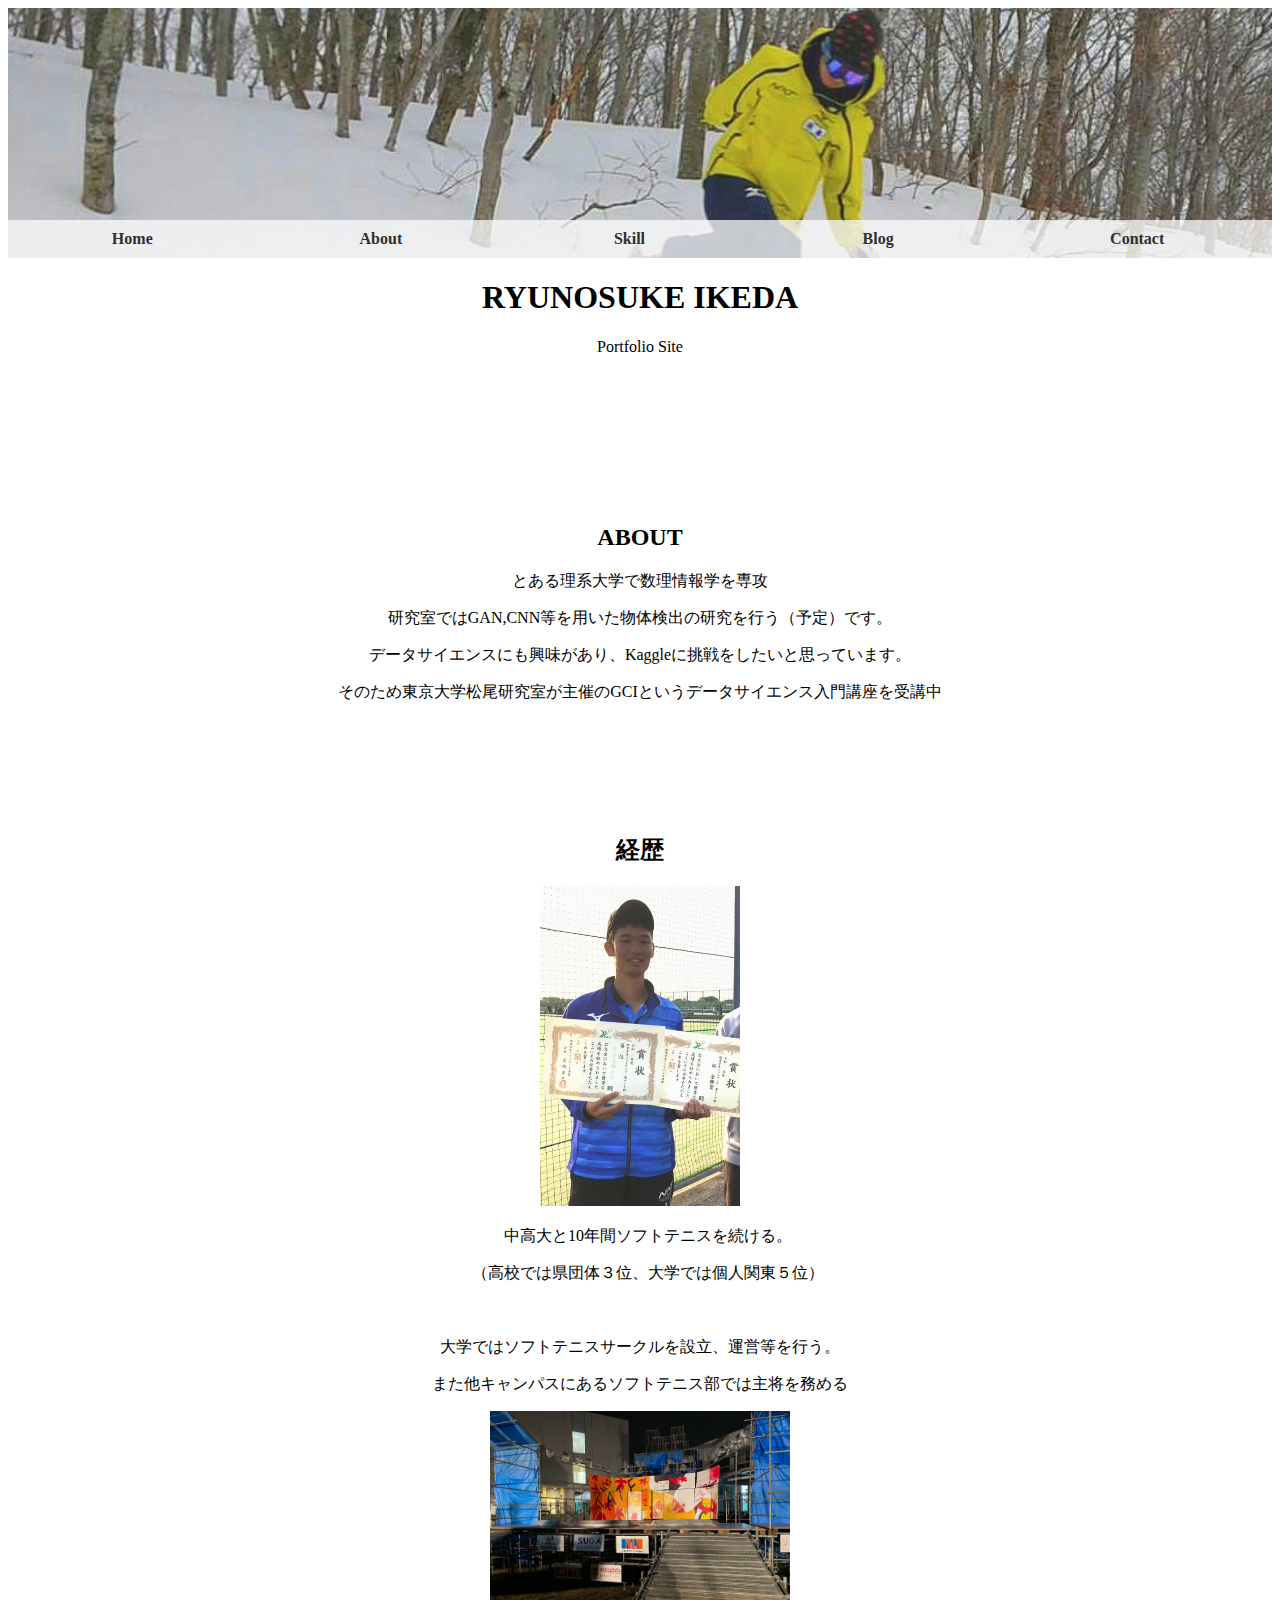
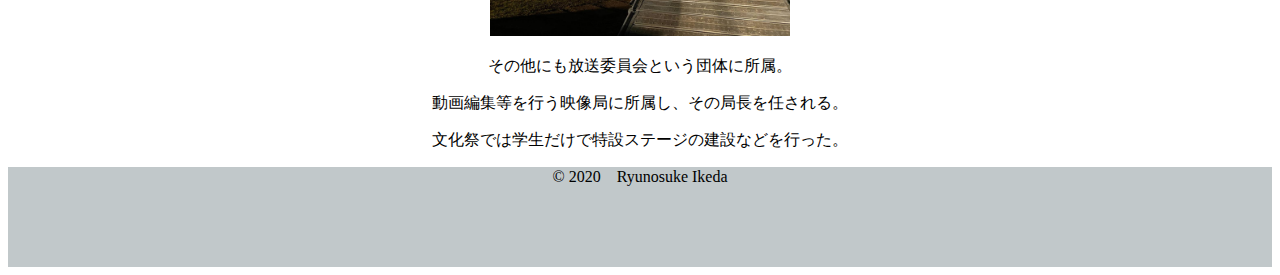
==== about.html @ a3bea765 "new" ====
<!DOCTYPE html>
<html>
<head>
  <meta charset="utf-8">
  <title>Ryunosuke Ikeda portfolio</title>
  <link rel="stylesheet" href="css/styles.css">
  <mata name="description" content="Ryunosuke-Ikedaのポートフォリオ">

</head>

<header>
  <nav>
    <ul>
    <li class=”current”><a href="index.html">Home</a></li>
    <li><a href="about.html">About</a></li>
    <li><a href="skill.html">Skill</a></li>
    <li><a href="Blog.html">Blog</a></li>
    <li><a href="Contact.html">Contact</a></li>
    </ul>
  </nav>
</header>

<body>
  <div class="home">
    
    <h1>RYUNOSUKE IKEDA</h1>
    <P>Portfolio Site</P>
    <p>　</p>
    <p>　</p>
    <p>　</p>
    <p>　</p>

    <h2>ABOUT</h2>
    <p>とある理系大学で数理情報学を専攻</p>
    <p>研究室ではGAN,CNN等を用いた物体検出の研究を行う（予定）です。</p>
    <p>データサイエンスにも興味があり、Kaggleに挑戦をしたいと思っています。</p>
    <p>そのため東京大学松尾研究室が主催のGCIというデータサイエンス入門講座を受講中</p>
    <p>　</p>
    <p>　</p>
    <p>　</p>

  </div>

  <div class="c">
    <h2>経歴</h2>
    <img src="img/tennis3.jpg" width=200　height=200 >
    <p>　中高大と10年間ソフトテニスを続ける。</p>
    <p>　（高校では県団体３位、大学では個人関東５位）</p>
    <p>　</p>
    <p>大学ではソフトテニスサークルを設立、運営等を行う。</p>
    <p>また他キャンパスにあるソフトテニス部では主将を務める</p>
    <img src="img/KATE.jpg" width=300　height=300 >
    <p>その他にも放送委員会という団体に所属。</p>
    <p>動画編集等を行う映像局に所属し、その局長を任される。</p>
    <p>文化祭では学生だけで特設ステージの建設などを行った。</p>



  </div>

  
  <footer>

    <p>© 2020　Ryunosuke Ikeda</p>
  </footer>


</body>


</html>
---- css/styles.css ----
header
{
  height: 250px;
  text-align: center;
  font-family:"Book Antiqua";
  background-image: url("../img/2.jpeg");
  background-size: cover;
  background-position: 50% 10%;
  position: relative;
}
.home
{
  text-align: center;
  font-family:"Garamond";
}
.c
{
  text-align: center;
  font-family:"Garamond";
 
}


ul{
  display: table;
  margin: 0 auto;
  padding: 0;
  width: 100%;
  text-align: center;
  font-family:"Garamond";
  position: absolute;
	bottom: 0;
  
  }
  ul li{
  display: table-cell;
  min-width: 50px;
  }
  ul li a{
  display: block;
  width: 100%;
  padding: 10px 0;
  text-decoration: none;
  color: rgb(48, 48, 48);
  background-color: rgba(252, 252, 252, 0.75);
  font-weight: bold;
  }
  ul li.current{
  border: 3px solid #555;
  }
  ul li.current a{
  color: #555;
  }
  ul li a:hover{
  color: #E71B1F;
  }

footer{
  width: 100%;
  height: 100px;
  background-color: #c1c8ca;
  color: rgb(0, 0, 0);
  text-align: center;
  font-family:"Garamond";
}
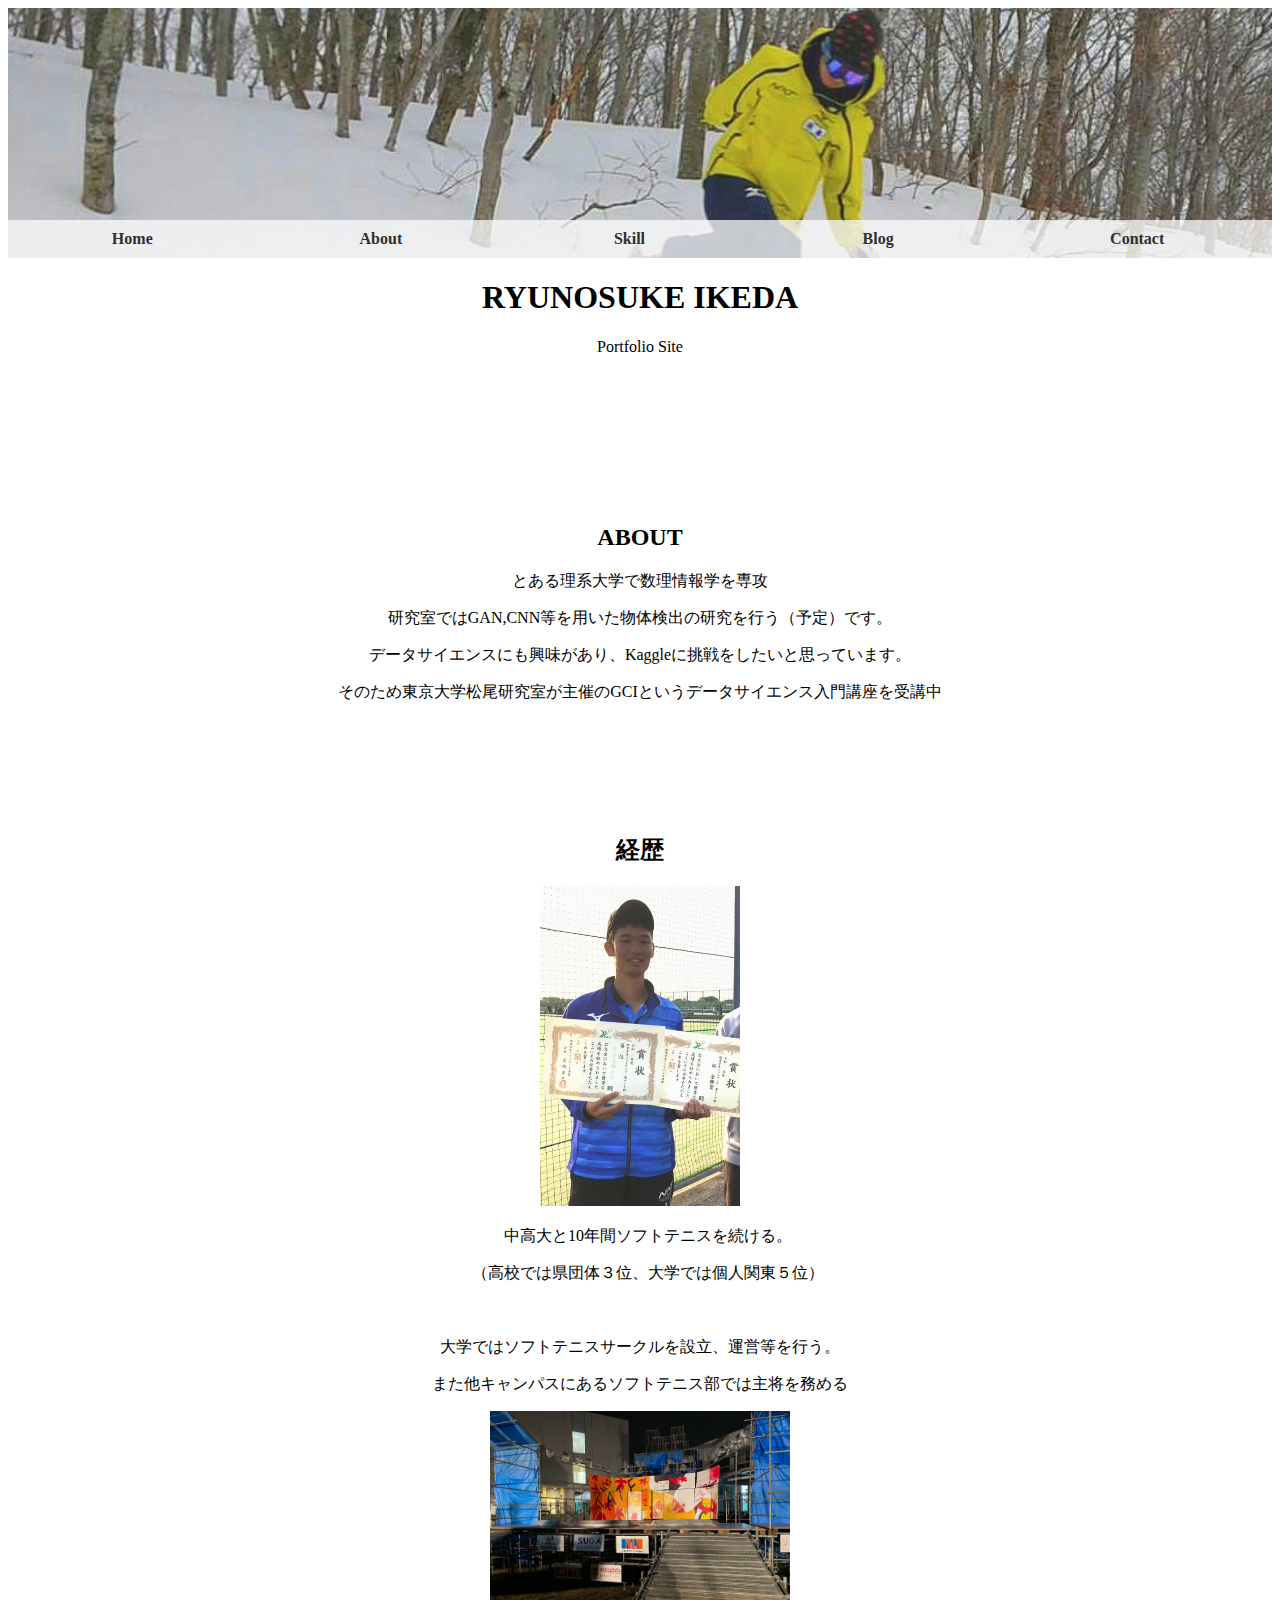
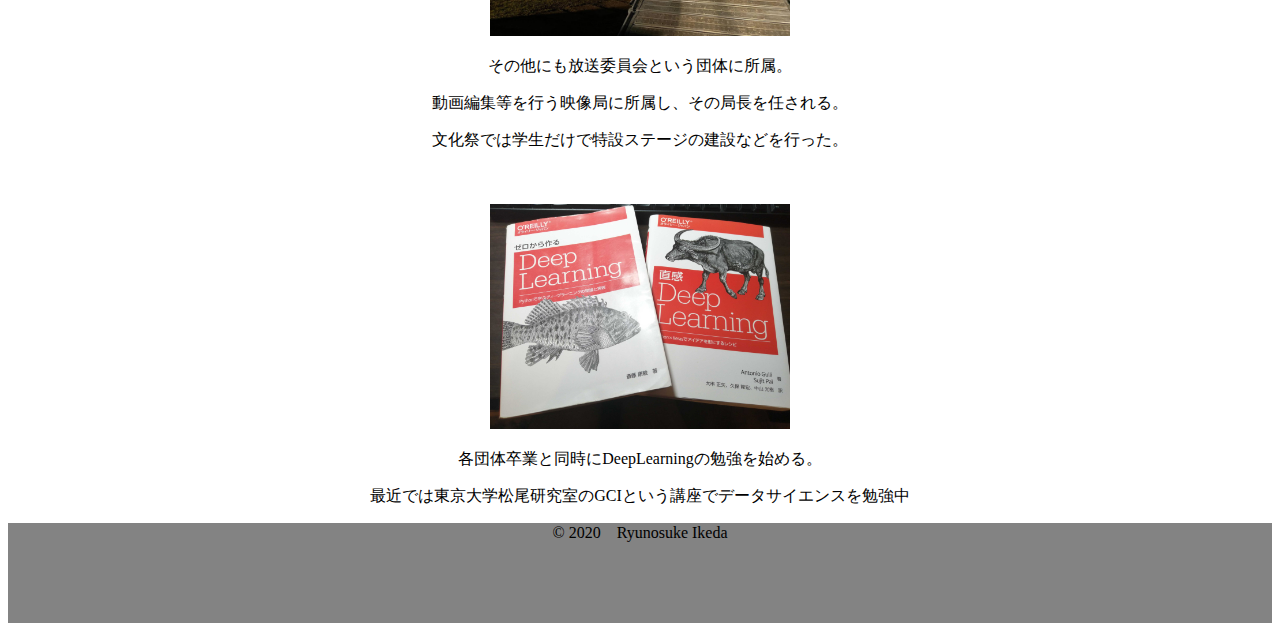
==== commit 1c1349a6: "追加" ====
--- a/about.html
+++ b/about.html
@@ -54,6 +54,13 @@
     <p>その他にも放送委員会という団体に所属。</p>
     <p>動画編集等を行う映像局に所属し、その局長を任される。</p>
     <p>文化祭では学生だけで特設ステージの建設などを行った。</p>
+    <p>　</p>
+    <img src="img/zerotuku.jpg" width=300　height=300 >
+    <P>各団体卒業と同時にDeepLearningの勉強を始める。</P>
+    <p>最近では東京大学松尾研究室のGCIという講座でデータサイエンスを勉強中</p>
+
+
+
 
 
 
--- a/css/styles.css
+++ b/css/styles.css
@@ -56,13 +56,26 @@
   color: #E71B1F;
   }
 
+
+/*
+.wrapper{
+  min-height: 200vh;
+  position: relative;
+}
+*/
 footer{
   width: 100%;
   height: 100px;
-  background-color: #c1c8ca;
+  background-color: #838383;
   color: rgb(0, 0, 0);
   text-align: center;
   font-family:"Garamond";
+  /*
+  position: absolute;
+  bottom: 0;
+  */
+  
+  
 }
 
  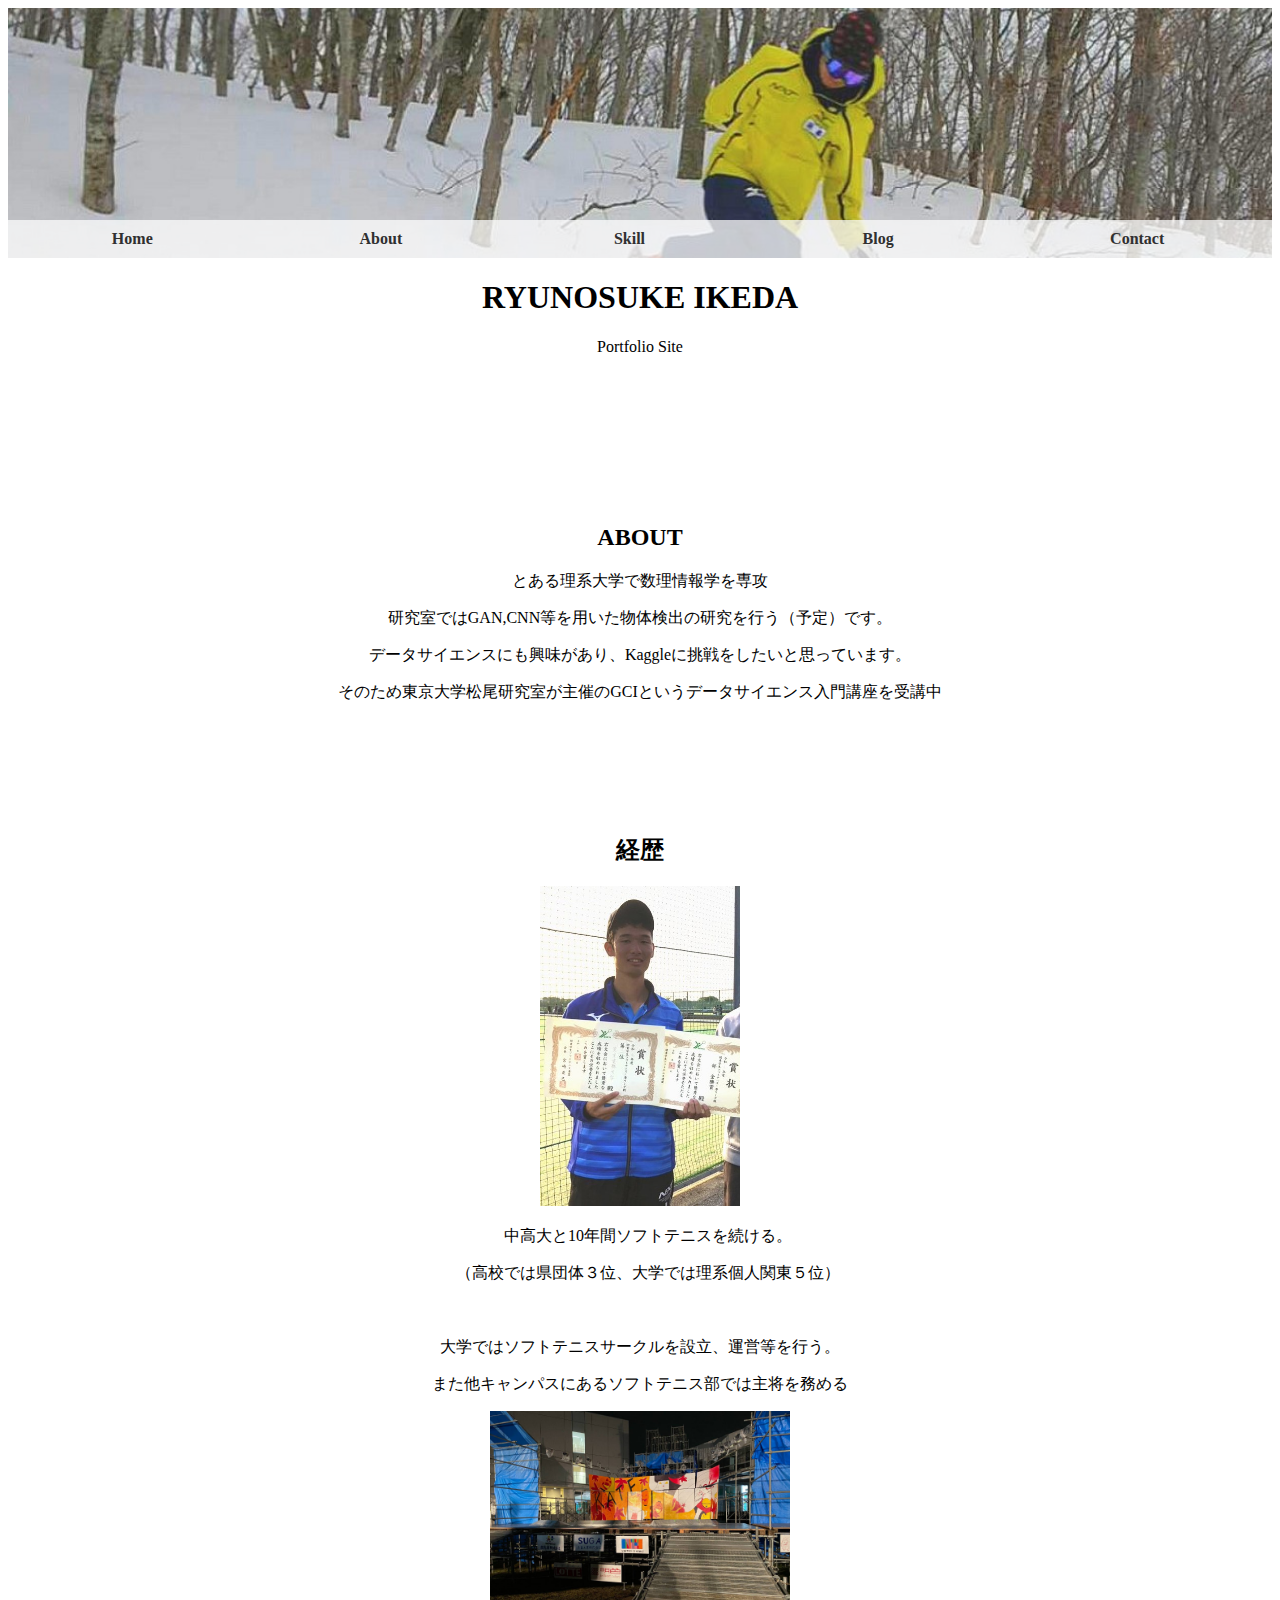
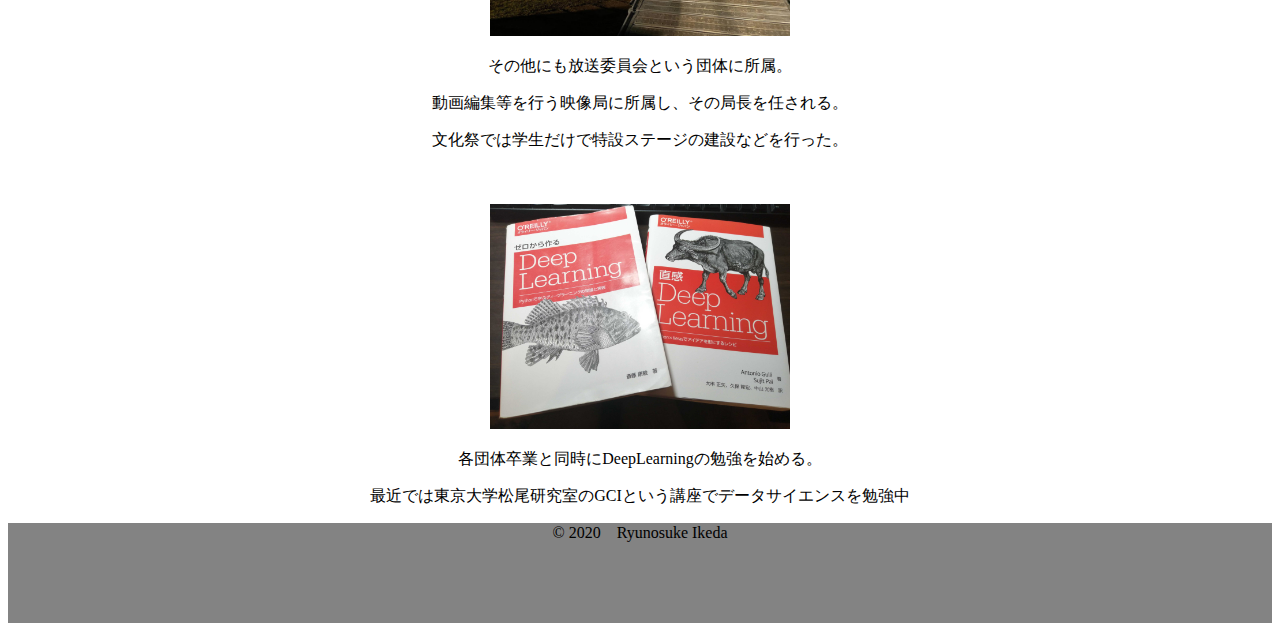
==== commit e9cf14a6: "理系追加" ====
--- a/about.html
+++ b/about.html
@@ -46,7 +46,7 @@
     <h2>経歴</h2>
     <img src="img/tennis3.jpg" width=200　height=200 >
     <p>　中高大と10年間ソフトテニスを続ける。</p>
-    <p>　（高校では県団体３位、大学では個人関東５位）</p>
+    <p>　（高校では県団体３位、大学では理系個人関東５位）</p>
     <p>　</p>
     <p>大学ではソフトテニスサークルを設立、運営等を行う。</p>
     <p>また他キャンパスにあるソフトテニス部では主将を務める</p>
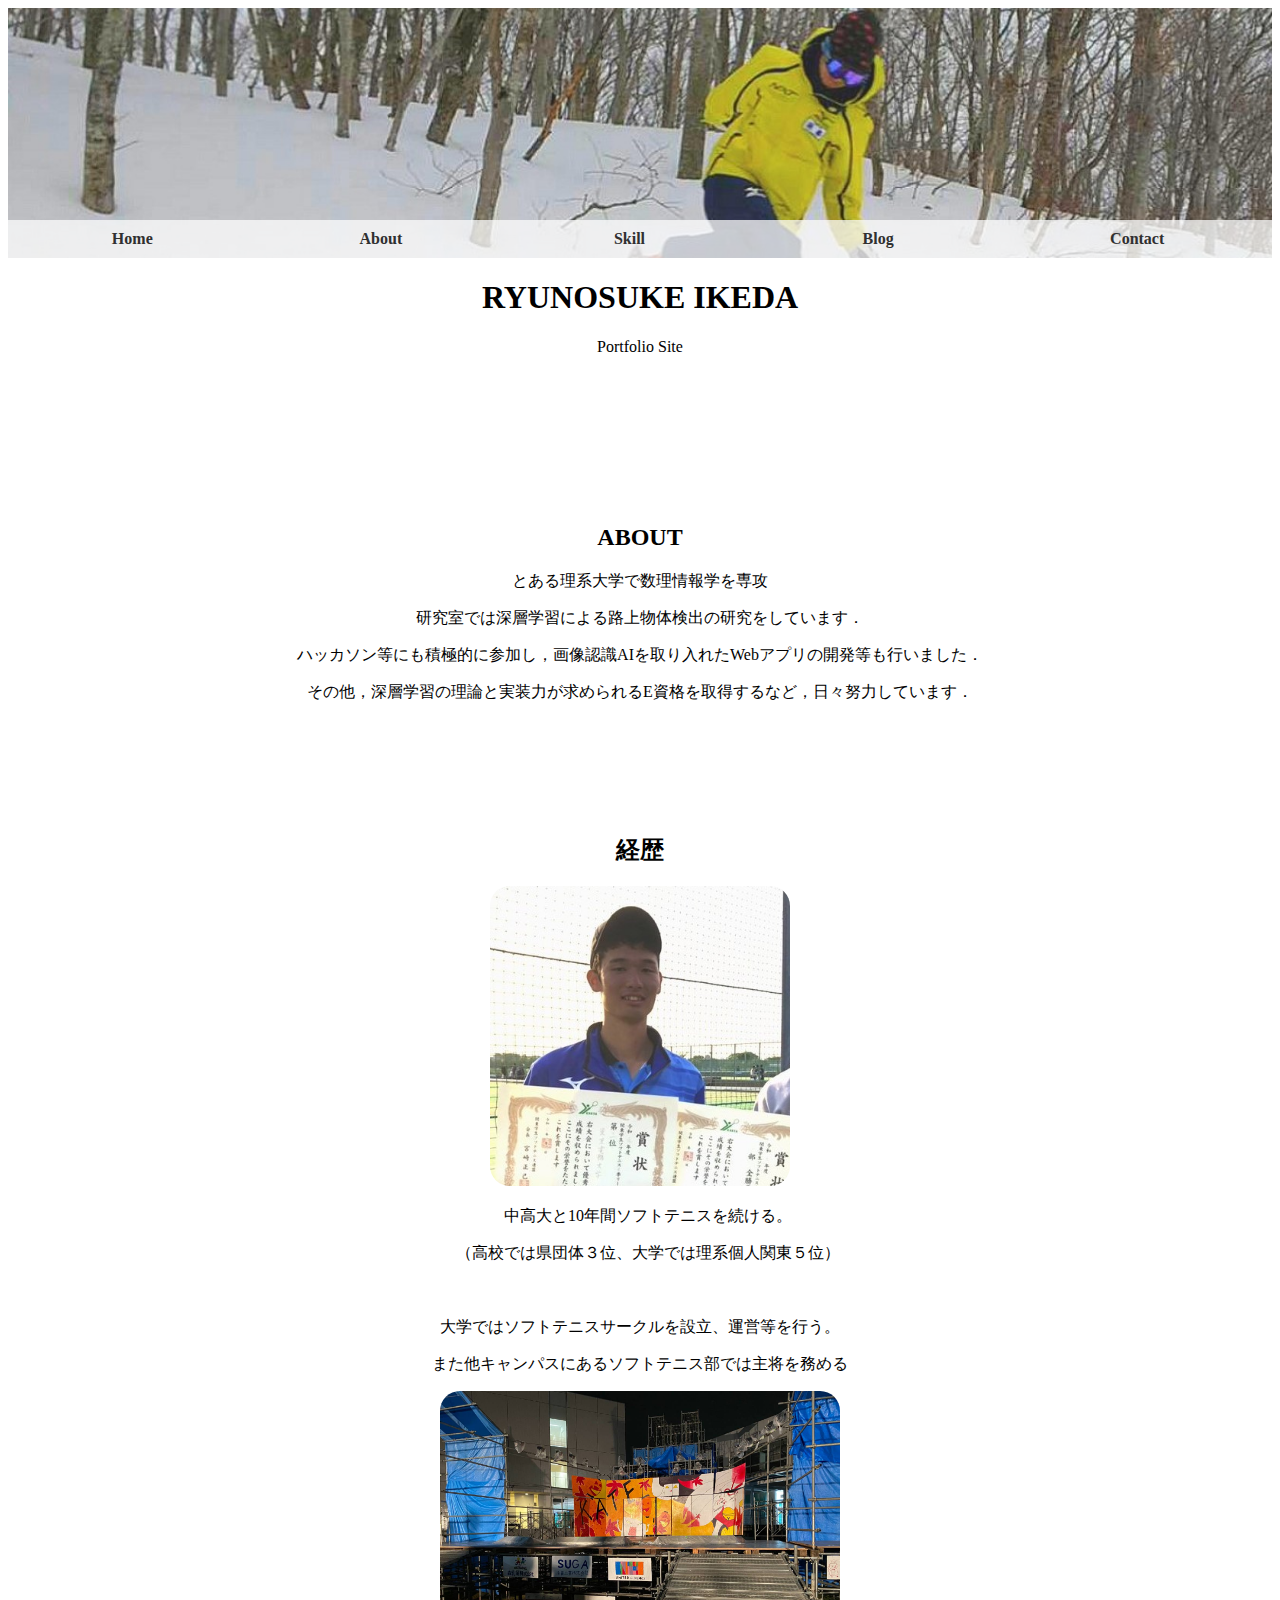
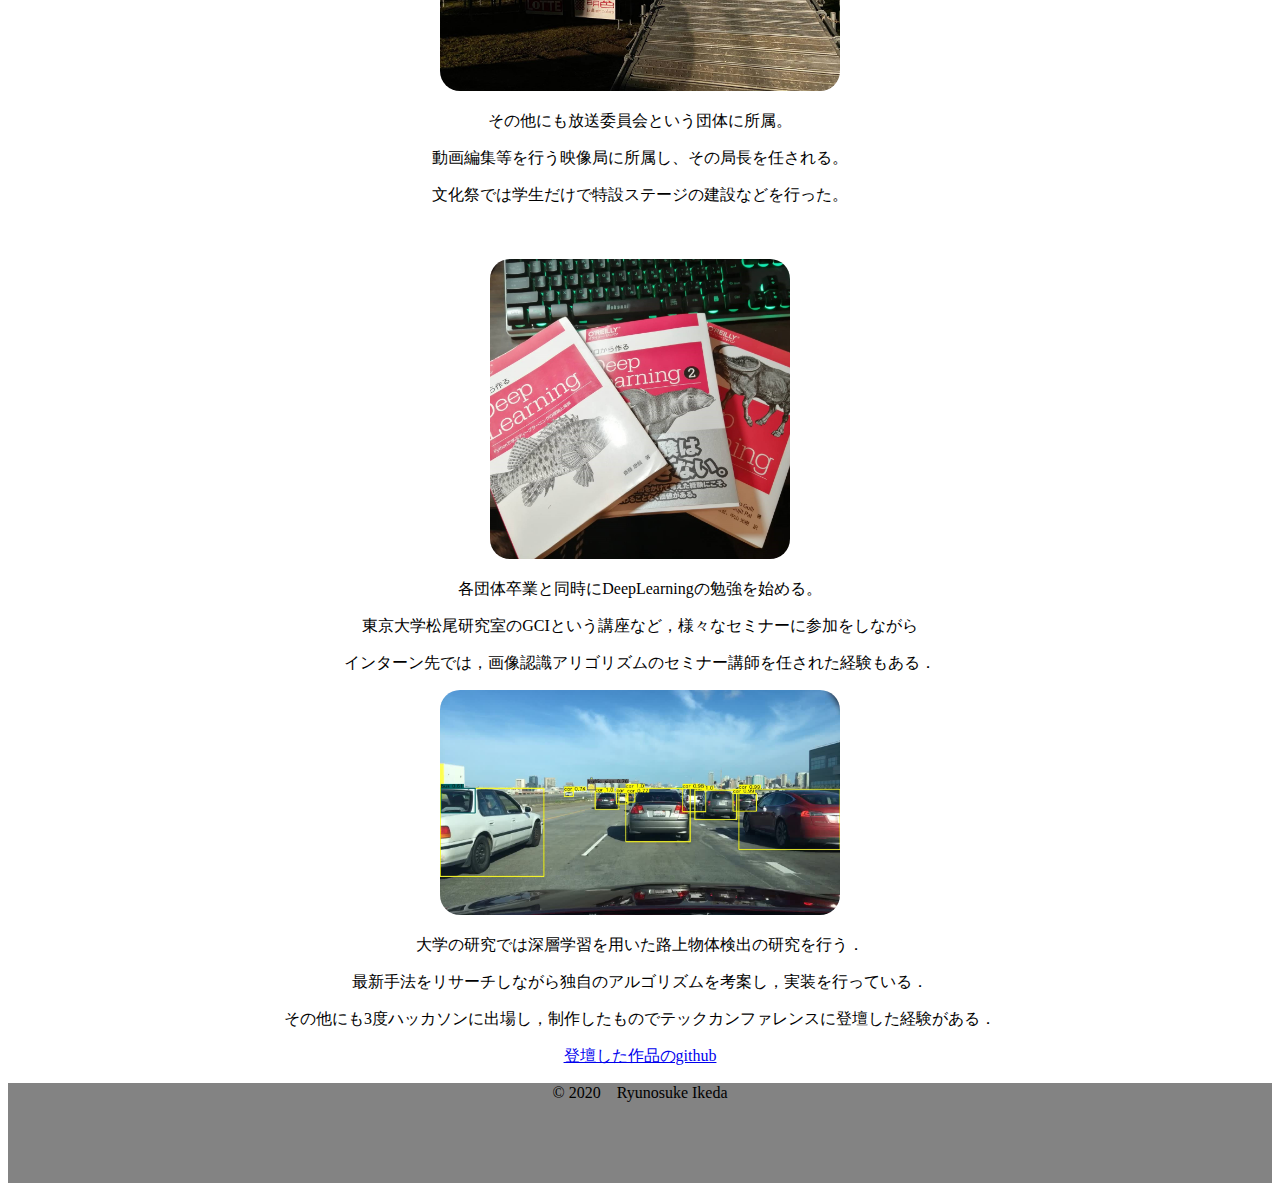
==== commit 809b3df4: "Update" ====
--- a/about.html
+++ b/about.html
@@ -33,9 +33,9 @@
 
     <h2>ABOUT</h2>
     <p>とある理系大学で数理情報学を専攻</p>
-    <p>研究室ではGAN,CNN等を用いた物体検出の研究を行う（予定）です。</p>
-    <p>データサイエンスにも興味があり、Kaggleに挑戦をしたいと思っています。</p>
-    <p>そのため東京大学松尾研究室が主催のGCIというデータサイエンス入門講座を受講中</p>
+    <p>研究室では深層学習による路上物体検出の研究をしています．</p>
+    <p>ハッカソン等にも積極的に参加し，画像認識AIを取り入れたWebアプリの開発等も行いました．</p>
+    <p>その他，深層学習の理論と実装力が求められるE資格を取得するなど，日々努力しています．</p>
     <p>　</p>
     <p>　</p>
     <p>　</p>
@@ -44,20 +44,27 @@
 
   <div class="c">
     <h2>経歴</h2>
-    <img src="img/tennis3.jpg" width=200　height=200 >
+    <figure class="pic2"><img src="img/tennis3.jpg" width=300　height=300 ></figure>
     <p>　中高大と10年間ソフトテニスを続ける。</p>
     <p>　（高校では県団体３位、大学では理系個人関東５位）</p>
     <p>　</p>
     <p>大学ではソフトテニスサークルを設立、運営等を行う。</p>
     <p>また他キャンパスにあるソフトテニス部では主将を務める</p>
-    <img src="img/KATE.jpg" width=300　height=300 >
+    <figure class="pic2"><img src="img/KATE.jpg" width=400　height=400 ></figure>
     <p>その他にも放送委員会という団体に所属。</p>
     <p>動画編集等を行う映像局に所属し、その局長を任される。</p>
     <p>文化祭では学生だけで特設ステージの建設などを行った。</p>
     <p>　</p>
-    <img src="img/zerotuku.jpg" width=300　height=300 >
+    <figure class="pic2"><img src="img/zerotuku.jpg" width=300　height=300 ></figure>
     <P>各団体卒業と同時にDeepLearningの勉強を始める。</P>
-    <p>最近では東京大学松尾研究室のGCIという講座でデータサイエンスを勉強中</p>
+    <p>東京大学松尾研究室のGCIという講座など，様々なセミナーに参加をしながら</p>
+    <p>インターン先では，画像認識アリゴリズムのセミナー講師を任された経験もある．</p>
+    <figure class="pic2"><img src="img/reseach.jpg" width=400　height=400 ></figure>
+    <p>大学の研究では深層学習を用いた路上物体検出の研究を行う．</p>
+    <p>最新手法をリサーチしながら独自のアルゴリズムを考案し，実装を行っている．</p>
+    <p>その他にも3度ハッカソンに出場し，制作したものでテックカンファレンスに登壇した経験がある．</p>
+    <a href="https://github.com/Ryunosuke-Ikeda/Pmake-up">登壇した作品のgithub</a>
+    
 
 
 
--- a/css/styles.css
+++ b/css/styles.css
@@ -1,3 +1,4 @@
+
 
 header
 {
@@ -13,6 +14,7 @@
 {
   text-align: center;
   font-family:"Garamond";
+  
 }
 .c
 {
@@ -22,6 +24,16 @@
 }
 
 
+.pic1 img {
+  border-radius: 50%;  /* 角丸半径を50%にする(=円形にする) */
+  width:  200px;       /* ※縦横を同値に */
+  height: 200px;       /* ※縦横を同値に */
+} 
+.pic2 img {
+	border-radius: 20px;
+}
+
+  
 ul{
   display: table;
   margin: 0 auto;
@@ -78,4 +90,3 @@
   
 }
 
- 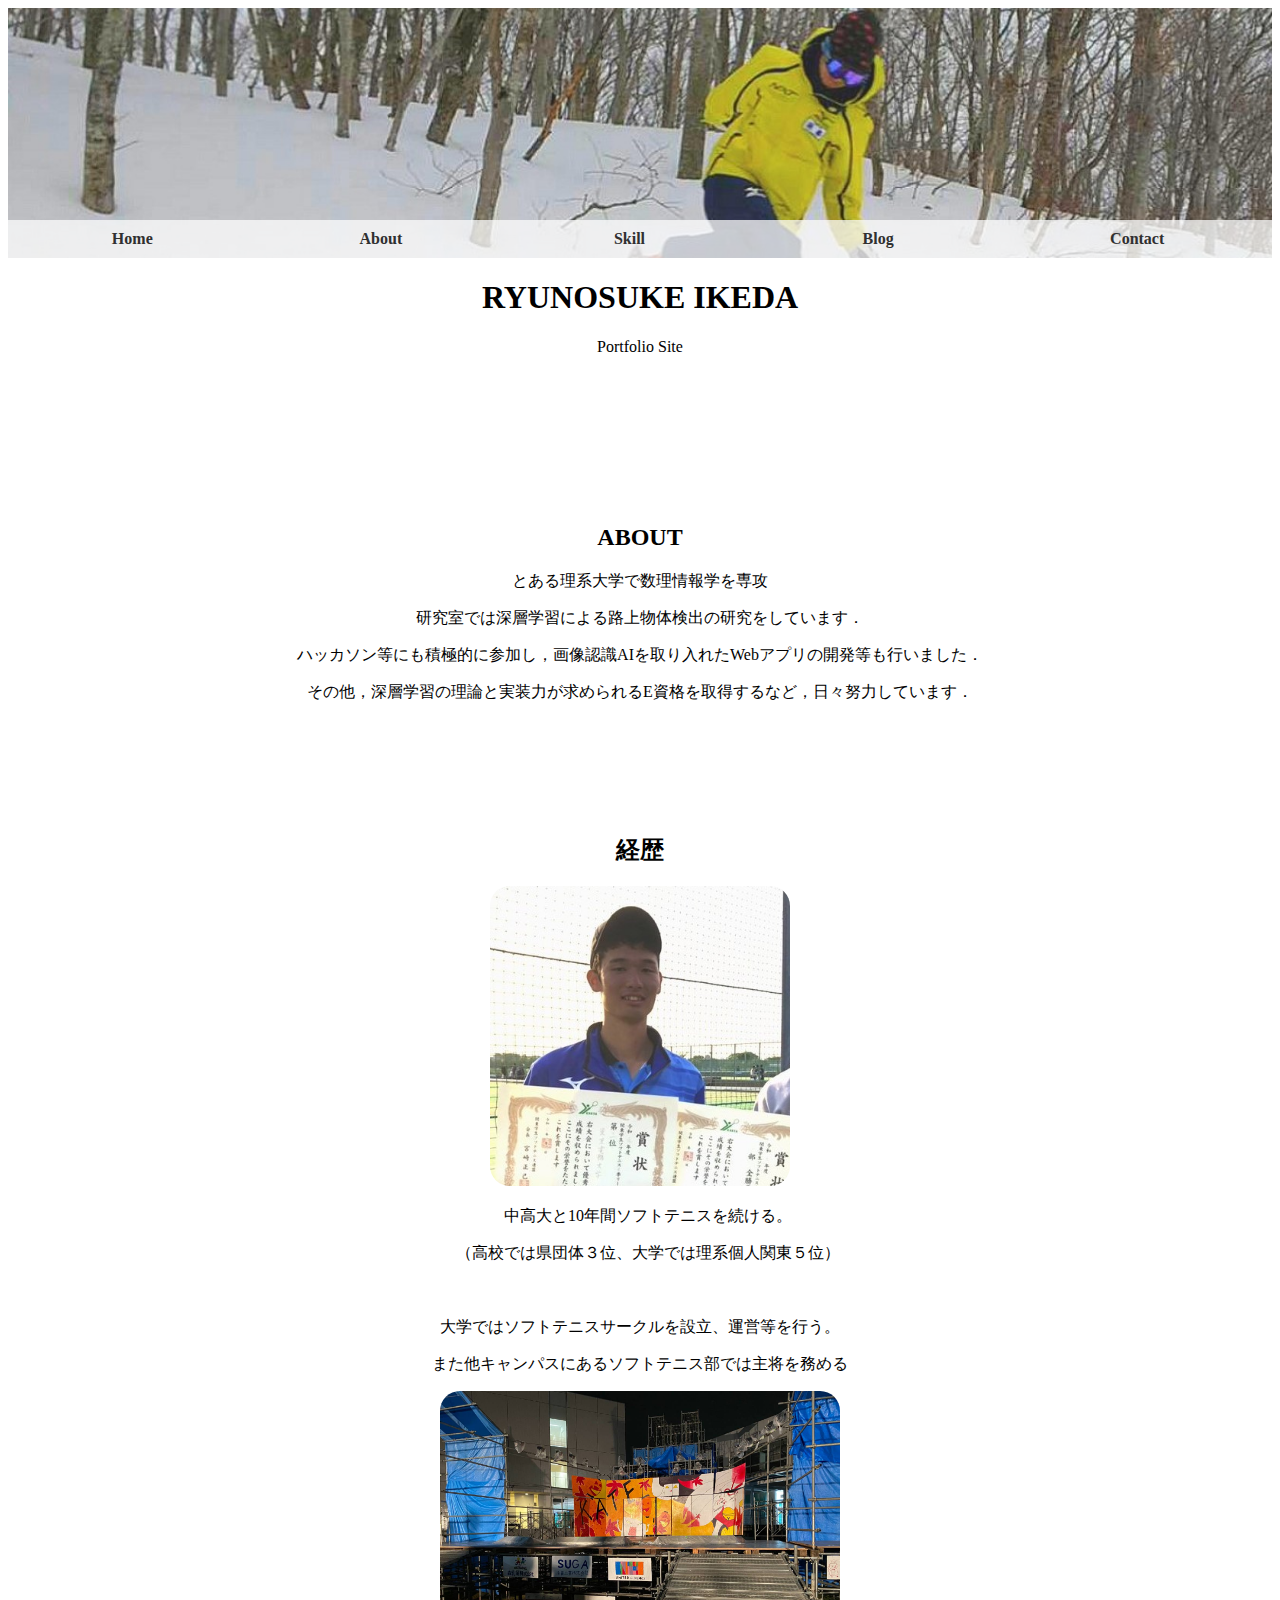
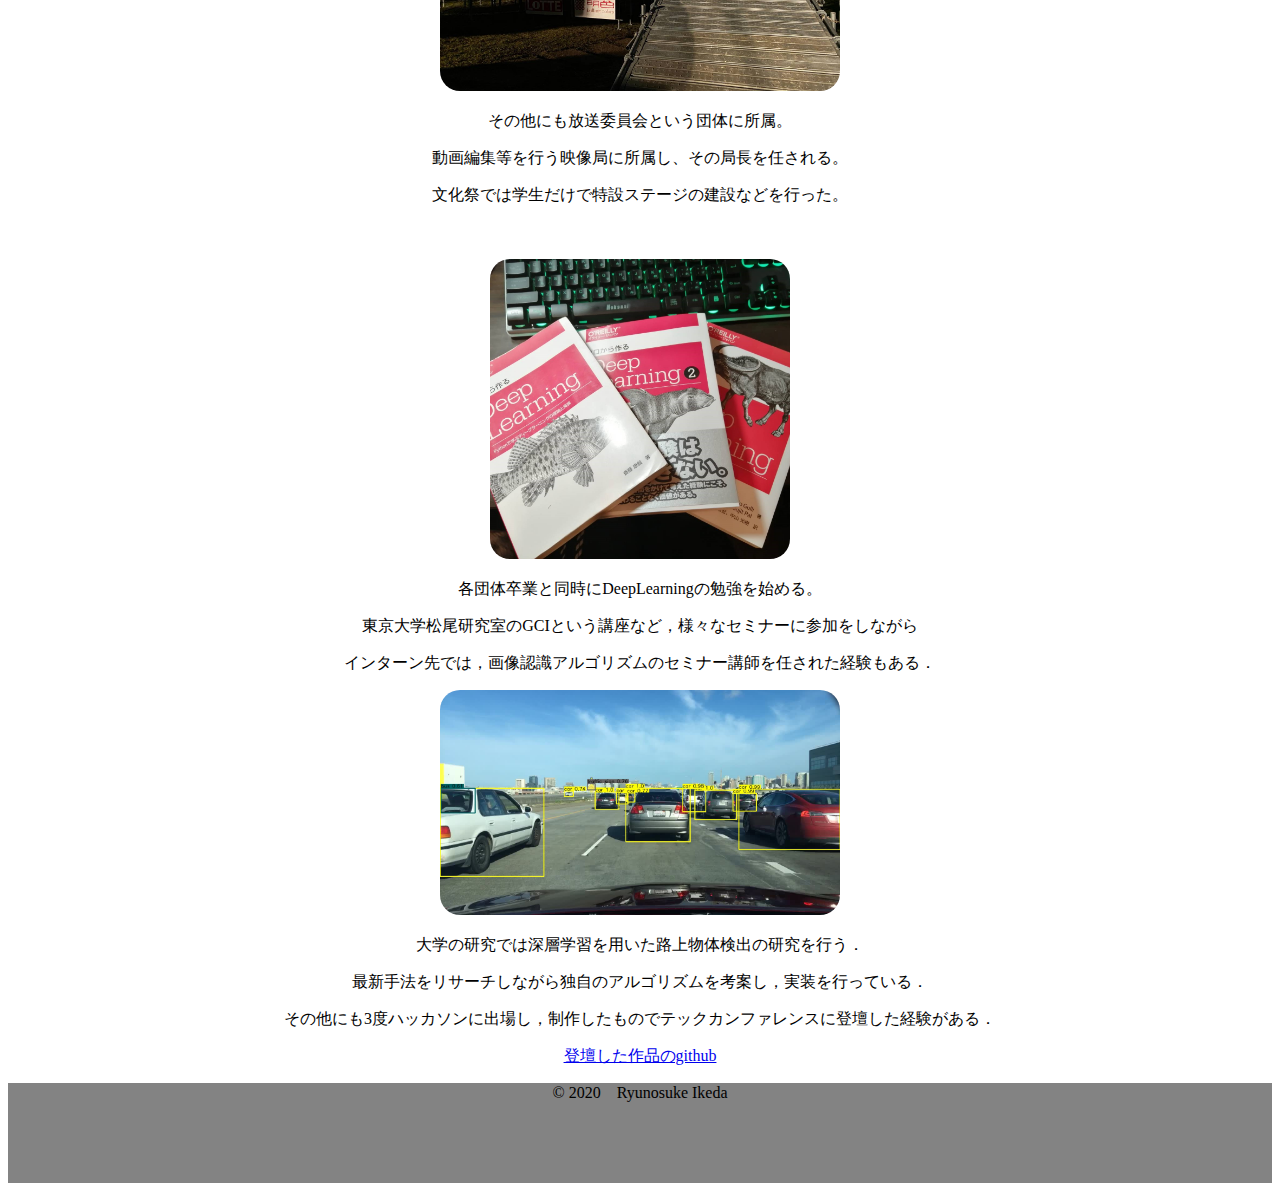
==== commit c6b0b855: "Update about.html" ====
--- a/about.html
+++ b/about.html
@@ -58,7 +58,7 @@
     <figure class="pic2"><img src="img/zerotuku.jpg" width=300　height=300 ></figure>
     <P>各団体卒業と同時にDeepLearningの勉強を始める。</P>
     <p>東京大学松尾研究室のGCIという講座など，様々なセミナーに参加をしながら</p>
-    <p>インターン先では，画像認識アリゴリズムのセミナー講師を任された経験もある．</p>
+    <p>インターン先では，画像認識アルゴリズムのセミナー講師を任された経験もある．</p>
     <figure class="pic2"><img src="img/reseach.jpg" width=400　height=400 ></figure>
     <p>大学の研究では深層学習を用いた路上物体検出の研究を行う．</p>
     <p>最新手法をリサーチしながら独自のアルゴリズムを考案し，実装を行っている．</p>
